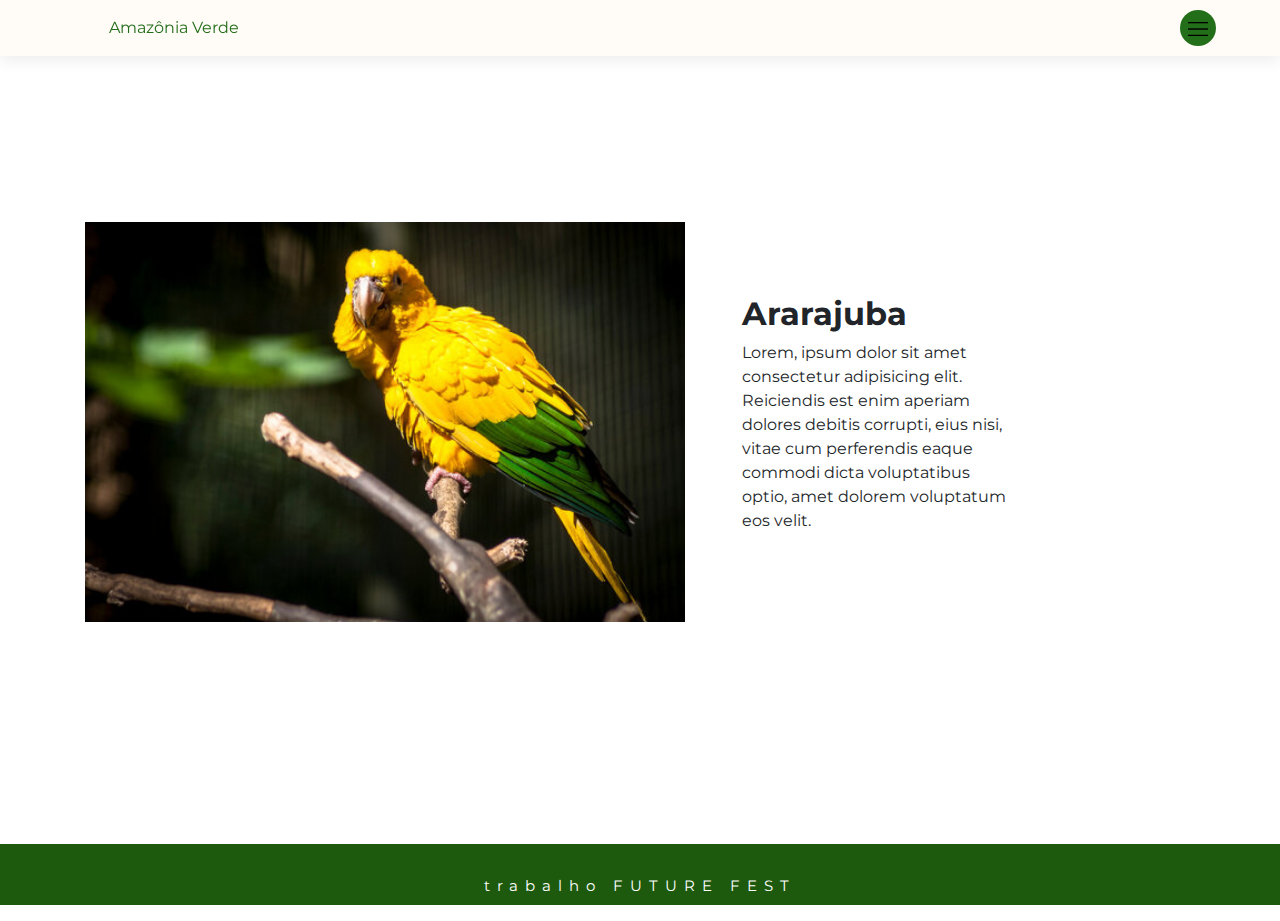
==== future fest/ararajuba.html @ 6aea83cf "Add files via upload" ====
<!DOCTYPE html>
<html lang="en">

<head>
    <meta charset="UTF-8">
    <meta http-equiv="X-UA-Compatible" content="IE=edge">
    <meta name="viewport" content="width=device-width, initial-scale=1.0">
    <title>Ararajuba </title>
    <link rel="stylesheet" href="styleAnimais.css">
    <link rel="preconnect" href="https://fonts.googleapis.com">
    <link rel="preconnect" href="https://fonts.gstatic.com" crossorigin>
    <link href="https://fonts.googleapis.com/css2?family=Montserrat&family=Poppins&family=Sigmar&display=swap"
        rel="stylesheet">
    <link href="https://cdn.jsdelivr.net/npm/bootstrap@5.3.3/dist/css/bootstrap.min.css" rel="stylesheet"
        integrity="sha384-QWTKZyjpPEjISv5WaRU9OFeRpok6YctnYmDr5pNlyT2bRjXh0JMhjY6hW+ALEwIH" crossorigin="anonymous">
    <link rel="stylesheet" href="https://unpkg.com/boxicons@latest/css/boxicons.min.css">
</head>


<body>
    <!-- Header  -->
    <header class="header sticky">
        <a href="index.html" style="color:#236e19; padding-left: 45px;" class="logo">
            Amazônia Verde
        </a>


        <div class="h-icons">
            <a href="#"><img style="width: 20px;" src="img/menu-de-tres-linhas.png"></a>

        </div>


    </header>

    <main>

        <aside>
            <img src="img/ararajuba2.jpg" style="width:600px; " alt="foto-onçaPintada">
        </aside>

        <article style="padding-left: 40px;">
            <h2 style="justify-content: center;"><b>Ararajuba</b></h2>
            <p>Lorem, ipsum dolor sit amet consectetur adipisicing elit. Reiciendis est enim aperiam dolores debitis
                corrupti, eius nisi, vitae cum perferendis eaque commodi dicta voluptatibus optio, amet dolorem
                voluptatum eos velit.</p>
        </article>
    </main>
    <footer>
        <img src="" alt="">
    </footer>






    <footer class="copy-right">
        <p>trabalho FUTURE FEST </p>
    </footer>
    <script src="https://unpkg.com/scrollreveal"></script>
    <script src="script.js"></script>
    <script src="https://cdn.jsdelivr.net/npm/bootstrap@5.3.3/dist/js/bootstrap.bundle.min.js"
        integrity="sha384-YvpcrYf0tY3lHB60NNkmXc5s9fDVZLESaAA55NDzOxhy9GkcIdslK1eN7N6jIeHz"
        crossorigin="anonymous"></script>
---- future fest/styleAnimais.css ----
* {
    padding: 0;
    margin: 0;
    box-sizing: border-box;
    font-family: 'Montserrat', sans-serif;
    text-decoration: none;
    list-style: none;
    scroll-behavior: smooth;
    text-decoration: none;
}

:root {
    --text-color: #302e29;
    --main-color: #236e19;
    --second-color: #858585;
    --bg-color: #fffbf6;
    --big-font: 4.5rem;
    --h2-font: 2.6rem;
    --p-font: 1.1rem;   
}

/* Header */
header {
    position: fixed;
    width: 100vw;
    top: 0;
    right: 0;
    z-index: 111;
    display: flex;
    align-items: center;
    justify-content: space-between;
    background: transparent;
    padding: 20px 1%;
    transition: all 0.4s ease;
    text-decoration: none;
}

.header.sticky {
    padding: 10px 5%;
    background: var(--bg-color);
    box-shadow: 0px 4px 15px rgba(0, 0, 0, 0.08);
  }

header .logo{
    text-decoration: none;
}

.navbar {
    display: flex;
    text-decoration: none;
}

.navbar p {
    padding-left: 0; /* Remove o padding para ver o impacto */
    margin-left: 0;  /* Remove qualquer margem */
    text-align: center; /* Centraliza o texto no próprio elemento */
   margin-left: 20px; /* Ajuste conforme necessário */
   max-width: 200px; /* Define um limite de largura */
   text-decoration: none;
 }

.navbar a {
    color: var(--text-color);
    font-size: var(--p-font);
    font-weight: 750;
    padding: 5px 10px;
    margin: 2px 25px;
    transition: .4s ease;
    text-decoration: none;
    
}

.navbar a:hover {
    border-bottom: 2px solid var(--main-color);
    color: var(--main-color);
     
}
.h-icons {
    display: flex;
    align-items: center;
    padding: 6px 8px;
    background: var(--main-color);
    border-radius: 20px;
    
}

.h-icons i {
    font-size: 22px;
    color: var(--bg-color);
    margin-right: 15px;
    
}

#menu-icon {
    font-size: 30px;
    color: var(--bg-color);
    z-index: 100001;
    cursor: pointer;
    display: none;
}










main {
    display: flex;
    justify-content: space-between; 
    align-items: center; 
    padding: 20px;
    background-color: #fff; 
    min-height: calc(100vh - 56px); 
    transition: background-color 0.3s; 
}



aside {
    margin-left: 65px;
    max-width: 50%; 
}

article {
    max-width: 45%;
    padding-right: 250px; 
}

img {
    position: relative;
    width: 100%; 
}






footer {
    background-color: #1e5a0e;
}

.copy-right p {
    text-align: center;
    padding: 7px;
    color: #ffffff;
    font-size: 15px;
    letter-spacing: 0.7ch;
}
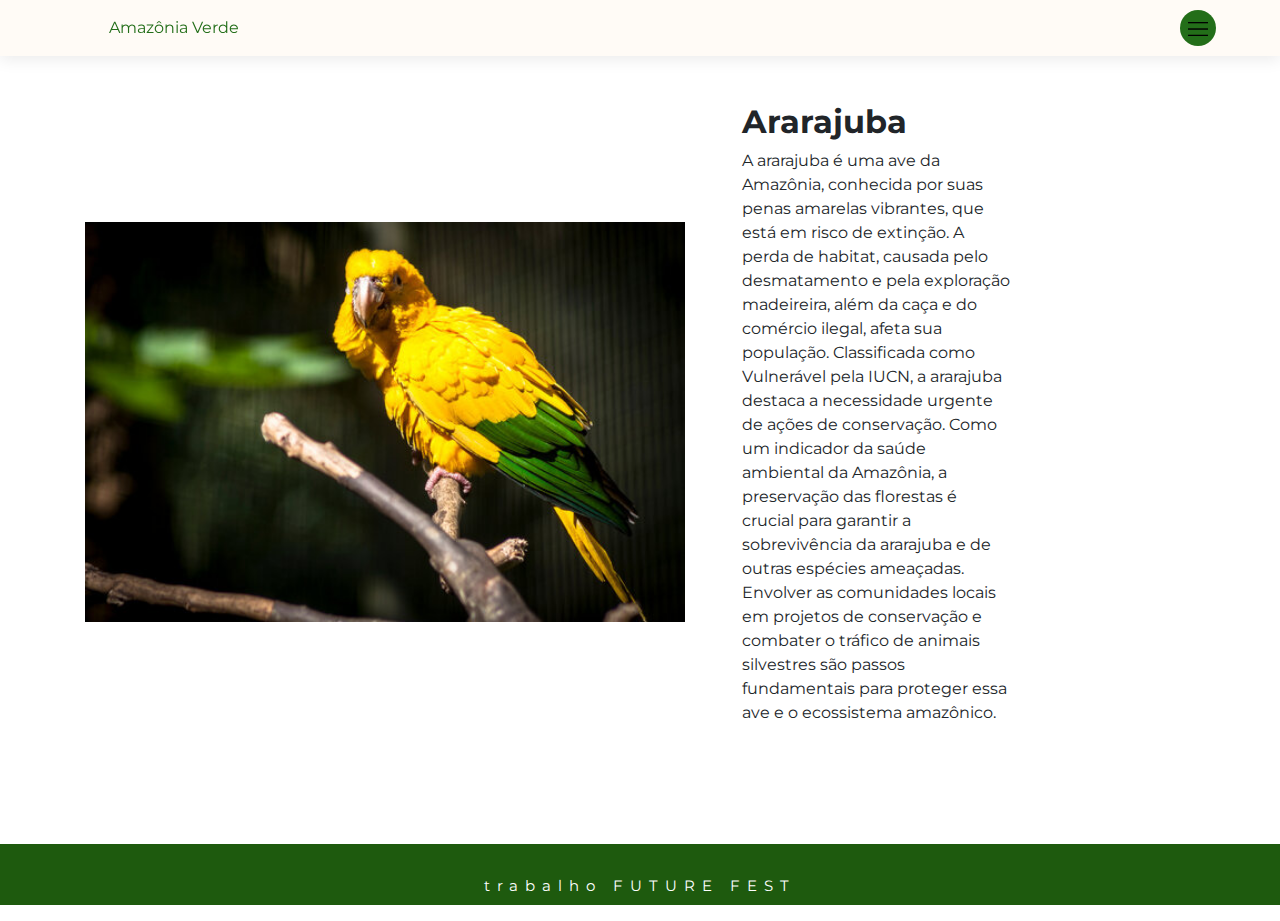
==== commit 382e9c8f: "ararajuba.html" ====
--- a/future fest/ararajuba.html
+++ b/future fest/ararajuba.html
@@ -41,9 +41,15 @@
 
         <article style="padding-left: 40px;">
             <h2 style="justify-content: center;"><b>Ararajuba</b></h2>
-            <p>Lorem, ipsum dolor sit amet consectetur adipisicing elit. Reiciendis est enim aperiam dolores debitis
-                corrupti, eius nisi, vitae cum perferendis eaque commodi dicta voluptatibus optio, amet dolorem
-                voluptatum eos velit.</p>
+            <p>A ararajuba é uma ave da Amazônia, conhecida por suas penas amarelas vibrantes, que
+                está em risco de extinção. A perda de habitat, causada pelo desmatamento e pela exploração madeireira,
+                além da caça e do comércio ilegal, afeta sua população. Classificada como Vulnerável pela IUCN, a
+                ararajuba destaca a necessidade urgente de ações de conservação.
+
+                Como um indicador da saúde ambiental da Amazônia, a preservação das florestas é crucial para garantir a
+                sobrevivência da ararajuba e de outras espécies ameaçadas. Envolver as comunidades locais em projetos de
+                conservação e combater o tráfico de animais silvestres são passos fundamentais para proteger essa ave e
+                o ecossistema amazônico.</p>
         </article>
     </main>
     <footer>
@@ -62,4 +68,4 @@
     <script src="script.js"></script>
     <script src="https://cdn.jsdelivr.net/npm/bootstrap@5.3.3/dist/js/bootstrap.bundle.min.js"
         integrity="sha384-YvpcrYf0tY3lHB60NNkmXc5s9fDVZLESaAA55NDzOxhy9GkcIdslK1eN7N6jIeHz"
-        crossorigin="anonymous"></script>+        crossorigin="anonymous"></script>
